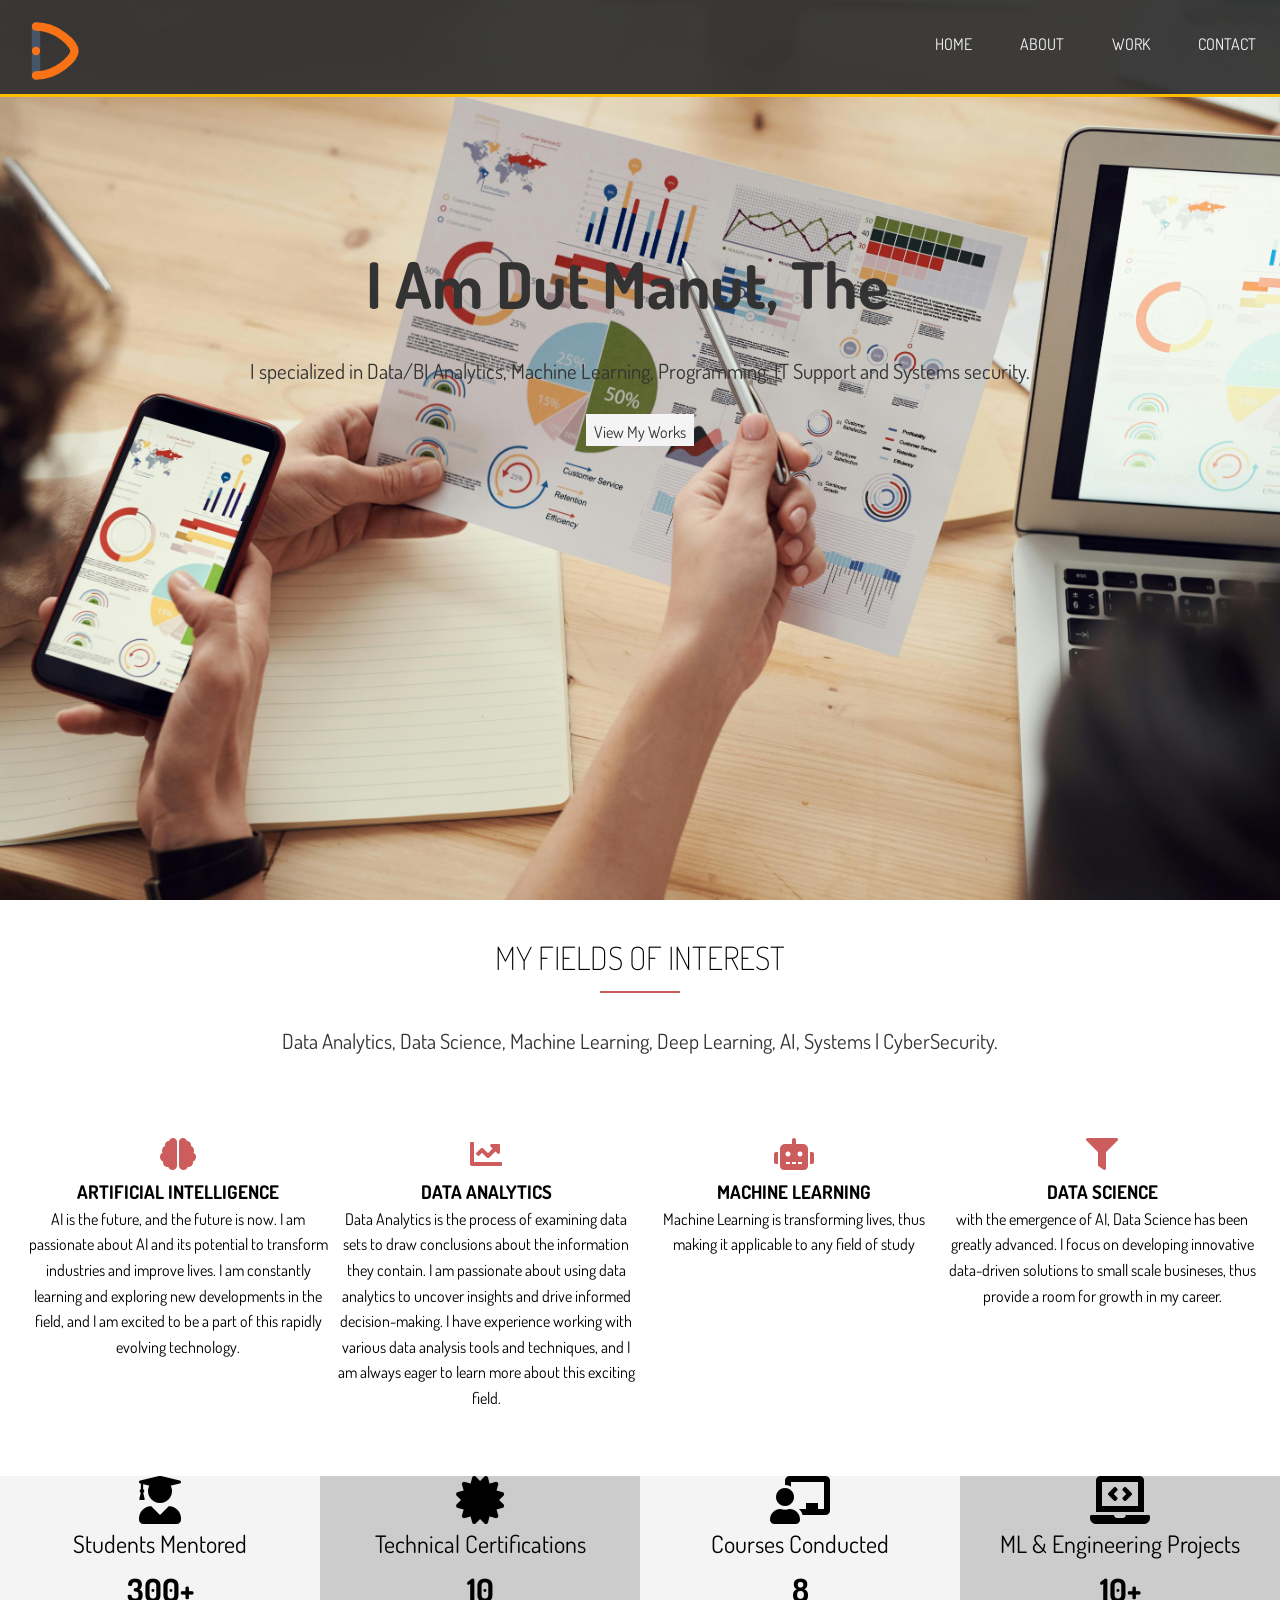
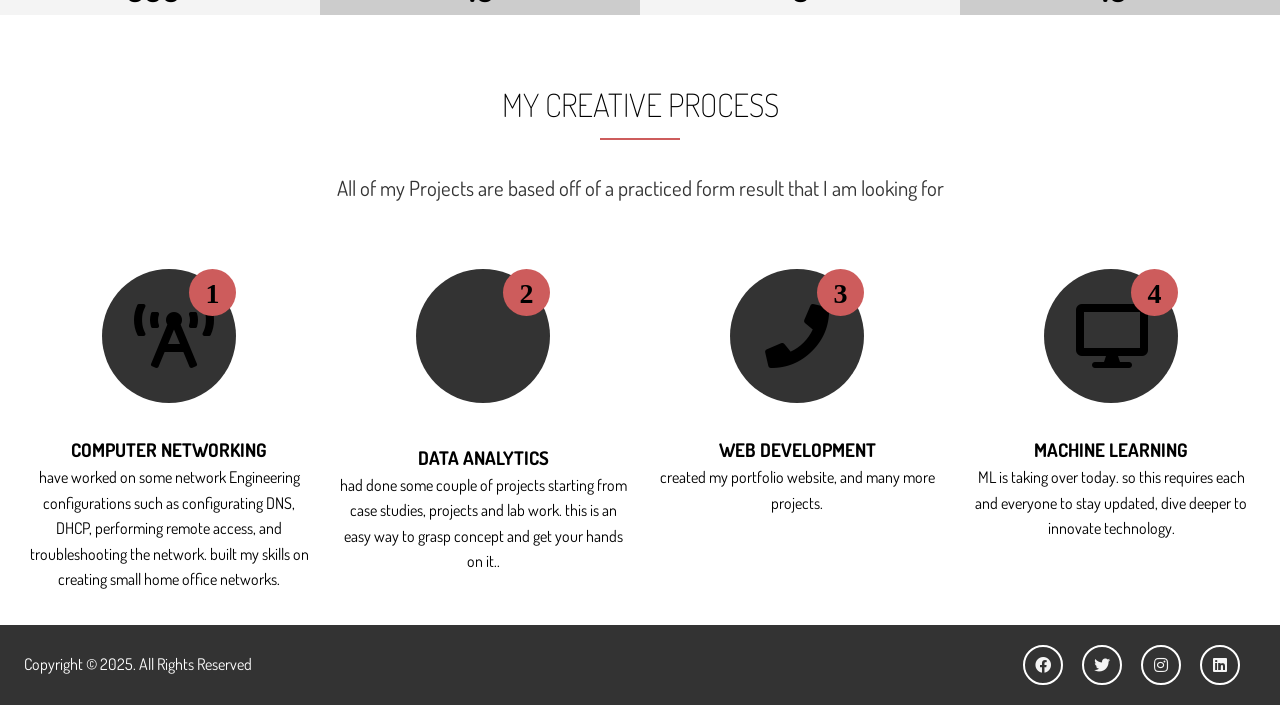
==== index.html @ 43809040 "Migrated to portfolio folder and updated site" ====
<!DOCTYPE html>
<html lang="en">
<head>
    <meta charset="UTF-8">
    <meta http-equiv="X-UA-Compatible" content="IE=edge">
    <meta name="viewport" content="width=device-width, initial-scale=1.0">
    <title>Dut Manut | Computer Engineer</title>
    <link rel="stylesheet" href="https://pro.fontawesome.com/releases/v5.10.0/css/all.css" 
    integrity="sha384-AYmEC3Yw5cVb3ZcuHtOA93w35dYTsvhLPVnYs9eStHfGJvOvKxVfELGroGkvsg+p" crossorigin="anonymous"/>
    <link rel="stylesheet" href="css/main.css">
    <link rel="icon" href="img/favicon.ico" type="ico"/>
    <link href="https://fonts.googleapis.com/css2?family=Dosis" rel="stylesheet">
</head>
<body>
    <!-- Header-->
    <header id="header-home">
        <div class="container">
            <nav id="main-nav">
                <img src="img/d_logo.svg" alt="My Portfolio" id="logo">
                <ul>
                    <li><a href="index.html" ="current">Home</a></li>
                    <li><a href="about.html">About</a></li>
                    <li><a href="work.html" >Work</a></li>
                    <li><a href="contact.html" >Contact</a></li>
                </ul>
            </nav>
            <div class="header-content">
                <h1>I Am Dut Manut, The <span class="txt-type"><span class="cursor">&nbsp;</span></span></h1>
                <p class="lead">I specialized in Data/BI Analytics, Machine Learning, Programming, IT Support and Systems security.</p>
                <a href="work.html" class="btn-light">View My Works</a>
            </div>
        </div>
    </header>

    <!--Section A-->
    <section id="home-a" class="text-center py-2">
        <h2 class="section-title">My Fields Of Interest</h2>
            <div class="bottom-line"></div>
            <p class="lead">
                Data Analytics, Data Science, Machine Learning, Deep Learning, AI,  Systems | CyberSecurity.
            </p>
        <div class="container">
            <div class="specials">
                <i class="fas fa-solid fa-brain fa-2x"></i>
                <h3>Artificial Intelligence</h3>
                <p> AI is the future, and the future is now. I am passionate about AI 
                    and its potential to transform industries and improve lives. I am constantly learning 
                    and exploring new developments in the field, and I am excited to be a part of this rapidly evolving technology.</p>
            </div>
            <div class="specials">
                <i class="fas fa-chart-line fa-2x"></i>
                <h3>Data Analytics</h3>
                
                <p>Data Analytics is the process of examining data sets to draw conclusions about the information they contain. 
                    I am passionate about using data analytics to uncover insights and drive informed decision-making. I have experience working with various 
                    data analysis tools and techniques, and I am always eager to learn more about this exciting field.</p>    
                </p></p>
            </div>
            <div class="specials">
                <i class="fas fa-robot fa-2x"></i>
                <h3>Machine Learning</h3>
                <p>Machine Learning is transforming lives, thus making it applicable to any field of study</p>
            </div>
            <div class="specials">
                <i class="fas fa-filter fa-2x"></i>
                <h3>Data Science</h3>
                <p>with the emergence of AI, Data Science has been greatly advanced. I focus on 
                developing innovative data-driven solutions to small scale busineses, thus provide a room for 
                growth in my career.
                </p>
            </div>
        
        </div>
    </section>
    <section id="home-b" class="text-center py-2">
    <div class="stats">
        <div>
            <ul>
                <li><i class="fas fa-user-graduate fa-3x"></i></li>
                <li class="stats-title">Students Mentored</li>
                <li class="stats-number">300+</li> 
            </ul>
        </div>
        <div>
            <ul>
                <li><i class="fas fa-certificate fa-3x"></i></li>
                <li class="stats-title">Technical Certifications</li>
                <li class="stats-number">10</li> 
            </ul>
        </div>
        <div>
            <ul>
                <li><i class="fas fa-chalkboard-teacher fa-3x"></i></li>
                <li class="stats-title">Courses Conducted</li>
                <li class="stats-number">8</li> 
            </ul>
        </div>
        <div>
            <ul>
                <li><i class="fas fa-laptop-code fa-3x"></i></li>
                <li class="stats-title">ML & Engineering Projects</li>
                <li class="stats-number">10+</li> 
            </ul>
        </div>
    </div>
    </section>
    <!--Section C -->
    <section id="home-c" class="text-center py-2">
        <div class="container">
            <h2 class="section-title">
                My Creative Process
            </h2>
            <div class="bottom-line"></div>
            <p class="lead">
                All of my Projects are based off of a
                practiced form result that I am looking for 
            </p>
            <div class="process">
                <div>
                    <i class="fas fa-broadcast-tower fa-4x process-icon my-2">
                        <div class="process-step">1</div>
                    </i>
                    <h3>Computer Networking</h3>
                    <p>have worked on some network Engineering configurations such as configurating DNS, DHCP, performing 
                    remote access, and troubleshooting the network. built my skills on creating small home office networks.</p>
                </div>
                <div>
                    <i class="fas fa-shield-check fa-4x process-icon my-2">
                        <div class="process-step">2</div>
                    </i>
                    <h3>Data Analytics</h3>
                    <p>had done some couple of projects starting from case studies, projects and lab work. 
                    this is an easy way to grasp concept and get your hands on it..</p>
                </div>
                <div>
                    <i class="fas fa-phone fa-4x process-icon my-2">
                        <div class="process-step">3</div>
                    </i>
                    <h3>Web Development</h3>
                    <p>created my portfolio website, and many more projects.</p>
                </div>
                <div>
                    <i class="fas fa-desktop fa-4x process-icon my-2">
                        <div class="process-step">4</div>
                    </i>
                    <h3>Machine Learning</h3>
                    <p>ML is taking over today. so this requires each and everyone 
                    to stay updated, dive deeper to innovate technology.
                    </p>
                </div>
            </div>
        </div>
    </section>

    <!--Footer-->
    <footer id="main-footer">
        <div class="footer-content container">
            <p>Copyright &copy; 2025. All Rights Reserved</p>
            <div class="social">
                <a href="https://www.facebook.com/dutmalol31/" target="_blank" aria-label="Facebook">
                    <i class="fab fa-facebook"></i>
                </a>
                <a href="https://www.twitter.com" target="_blank" aria-label="Twitter">
                    <i class="fab fa-twitter"></i>
                </a>
                <a href="https://www.instagram.com/dutmalol/" target="_blank" aria-label="Instagram">
                    <i class="fab fa-instagram"></i>
                </a>
                <a href="https://www.linkedin.com/in/dutmanutayieidut" target="_blank" aria-label="LinkedIn">
                    <i class="fab fa-linkedin"></i>
                </a> 
                
            </div>
        </div>
    </footer>
<script src="main.js"></script>
</body>
</html>
---- css/main.css ----
/* variables */
:root {
    --website-width: 1280px;
    --main-color: #CD5C5C;
    --light-color: #f4f4f4;
    --medium-color: #ccc;
    --dark-color: #333;
    --bg-image: url('../img/da.jpg');
    --light-text-color: #fff; 
    --dark-text-color: #000; 
  }
  
  

/* General styles */
* {
    padding: 0;
    margin: 0;
}

body {
    font-family: 'Dosis', sans-serif;
    line-height: 1.6;
    background: #fff;
}

a {
    text-decoration: none;
    color: var(--dark-color); 
}

ul {
    list-style: none;
}

h2, h3, h4 {
    text-transform: uppercase;
}

img {
    width: 100%;
}

/* Logo */
#logo {
    width: 100px;
    height: 70px;
    color: #fff;
    text-transform: uppercase;
}

/* Main navigation */
#main-nav {
    position: fixed;
    top: 0;
    right: 0;
    display: flex;
    justify-content: space-between;
    width: 100%;
    z-index: 1000; 
    background: rgba(51, 51, 51, 0.95);
    border-bottom: 3px solid #ffbc00;
    padding: 0.5rem 0;
    transition: all 0.3s ease-in-out;
    padding-top: 1rem;
}

#main-nav ul {
    display: flex;
}

#main-nav li {
    padding: 1rem 1.5rem;
}

#main-nav a {
    text-decoration: none;
    color: #f4f4f4; 
    text-transform: uppercase;
    border-bottom: 3px transparent solid;
    padding-bottom: 0.5rem;
    transition: border-color 0.5s;
}

#main-nav a:hover {
    border-color: var(--medium-color); 
}

#main-nav a.current {
    border-color: var(--main-color);
}

/* Header */
#header-home {
    background: var(--bg-image) no-repeat center center/cover; 
    height: 100vh;
    color: #fff;
}

#header-home .header-content {
    text-align: center;
    padding-top: 20%;
}

#header-home .header-content h1 {
    font-size: 4rem;
    line-height: 1.2;
    color: var(--dark-color); 
}

#header-inner {
    background: var(--bg-image) no-repeat 20% 30%/cover; 
    height: 5.5rem;
    border-bottom: 3px solid var(--main-color); 
}

/* Home section */
#home-a .container {
    display: grid;
    grid-template-columns: repeat(4, 1fr);
}

#home-a .container .specials {
    grid-gap: 1rem;
    margin-top: 3rem;
}

#home-a .container .specials .fas {
    color: var(--main-color); 
    padding-bottom: 0.4rem;
}

#home-b .stats {
    display: grid;
    grid-template-columns: repeat(4, 1fr);
}

#home-b .stats li.stats-title {
    font-size: 1.5rem;
}

#home-b .stats li.stats-number {
    font-size: 2rem;
    font-weight: bold;
}

#home-b .stats div:nth-child(odd) {
    background: var(--light-color); 
}

#home-b .stats div:nth-child(even) {
    background: var(--medium-color); 
}

#home-c .process {
    display: grid;
    grid-template-columns: repeat(4, 1fr);
    grid-gap: 1.5rem;
    text-align: center;
}

#home-c .process .process-step {
    position: absolute;
    top: 0;
    right: 0;
    font-size: 28px;
    background: var(--main-color); 
    color: set-text-color(--main-color); 
    border-radius: 50%;
    height: 15px;
    width: 15px;
    line-height: 15px;
    padding: 1rem;
    transition: 1s;
}

#home-c .process .process-icon {
    border-radius: 70%;
    background: var(--dark-color); 
    color: set-text-color(--dark-color); 
    padding: 2rem;
    width: 70px;
    height: 70px;
    line-height: 70px;
    text-align: center;
    position: relative;
    transition: all 1s;
}

#home-c .process .process-icon:hover {
    background: var(--main-color); 
    width: 90px;
    height: 90px;
    line-height: 90px;
}

#home-c .process .process-icon:hover .process-step {
    background: var(--dark-color); 
    color: set-text-color(--dark-color); 
}

/* Footer */
#main-footer {
    background: var(--dark-color); 
    color: #fff;
    height: 5rem;
}
/* .container */
.container {
    max-width: var(--website-width); 
    padding: 0 1.5rem;
    margin: auto;
    overflow: hidden;
}

/* %btn-shared */
.btn-shared {
    display: inline-block;
    padding: 0.8rem 2rem; 
    transition: all 0.5s; 
    border: none;
    cursor: pointer;
}

/* .btn */
.btn-main {
    color: #333;
    background: var(--main-color); 
}

.btn-light {
    color: #333;
    background: var(--light-color); 
    padding: 0.5rem 0.5rem;
}

.btn-dark {
    color: #f4f4f4;
    background: var(--dark-color); 
}

/* Hover effect for buttons */
button[class^='btn-']:hover,
a[class^='btn-']:hover,
input[class^='btn-']:hover {
    background-color: var(--main-color);
    padding: 0.5rem 0.5rem;
}

/* .bg */
.bg-main {
    background: var(--main-color); 
    color: set-text-color(var(--main-color)); 
}

.bg-dark {
    background: var(--dark-color); 
    color: set-text-color(var(--dark-color));
}

.bg-light {
    background: var(--light-color); 
    color: set-text-color(var(--light-color)); 
}

.bg-medium {
    background: var(--medium-color); 
    color: set-text-color(var(--medium-color)); 
}

/* .lead */
.lead {
    font-size: 1.3rem;
    margin: 2rem 0;
    color: var(--dark-color); 
}

/* .text-center */
.text-center {
    text-align: center;
}

/* .py */
.py-1 {
    padding: 1rem 0;
}

.py-2 {
    padding: 2rem 0;
}

.py-3 {
    padding: 3rem 0;
}

.py-4 {
    padding: 4rem 0;
}

/* .my */
.my-1 {
    margin: 1rem 0;
}

.my-2 {
    margin: 2rem 0;
}

.my-3 {
    margin: 3rem 0;
}

.my-4 {
    margin: 4rem 0;
}

/* .section-title */
.section-title {
    font-size: 2rem;
    display: block;
    padding-bottom: 0.5rem;
    text-align: center;
    font-weight: 100;
    text-transform: uppercase;
}

/* .bottom-line */
.bottom-line {
    height: 2px;
    width: 5rem;
    background: var(--main-color); 
    display: block;
    margin: 0 auto 1rem auto;
}

/* .txt-type, .cursor */
.txt-type,
.cursor {
    color: var(--main-color); 
}

#main-footer .footer-content {
    display: flex;
    justify-content: space-between;
    height: 5rem;
    align-items: center;
}

#main-footer .social .fab {
    color: var(--light-color);
    margin-right: 1rem;
    border: 2px #fff solid;
    border-radius: 50%;
    height: 20px;
    width: 20px;
    line-height: 20px;
    text-align: center;
    padding: 0.5rem;
}

#main-footer .social .fab:hover {
    background: var(--main-color); 
}

/* About */
#about-a .about-info {
    display: grid;
    grid-gap: 1.2rem;
    grid-template-areas: 
        'bioimage bio bio'
        'aw1 aw2 aw3';
}

#about-a .about-info .bio-image {
    grid-area: bioimage;
    border-radius: 50%;
}

#about-a .about-info .bio {
    grid-area: bio;
    border-left: 3px solid var(--main-color); 
    padding: 0.8rem;
}

/* Assign each award to its own grid area to prevent stacking */
#about-a .about-info .award-1 {
    grid-area: aw1;
}

#about-a .about-info .award-2 {
    grid-area: aw2;
}

#about-a .about-info .award-3 {
    grid-area: aw3;
}

/* Style the icons using your main yellow accent color */
#about-a .about-info .award-1 .fas,
#about-a .about-info .award-2 .fas,
#about-a .about-info .award-3 .fas {
    color: #ffbc00; /* Your signature yellow accent */
    margin: 1rem;
    display: block; /* Ensures the icon sits above the text */
}

/* Add a hover effect to make the cards feel interactive */
#about-a .about-info [class^="award-"] {
    transition: transform 0.3s ease;
    text-align: center;
    padding: 1rem;
}

#about-a .about-info [class^="award-"]:hover {
    transform: translateY(-5px);
}

#about-b .container {
    width: 80%;
    color: #fff;
}

#about-b .container .progress {
    overflow: hidden;
    height: 20px;
    background: var(--medium-color); /* Assuming $medium-color is defined elsewhere */
    border-radius: 5px;
    margin-bottom: 0.8rem;
}

#about-b .container .progress div {
    height: 100%;
    color: #fff;
    text-align: center;
    background: var(--main-color); /* Assuming $main-color is defined elsewhere */
}

#about-c .about-logos {
    display: grid;
    grid-template-columns: repeat(4, 1fr);
    grid-gap: 2rem;
}

#about-c .about-logos img {
    width: 40%;
}

/* Certifications Grid */
.certs-grid {
  display: grid;
  /* Corrected from repeat(3, 1 row) to standard grid syntax */
  grid-template-columns: repeat(3, 1fr);
  gap: 20px;
  margin-top: 2rem;
  text-align: center;
}

.cert-card {
  background: #f4f4f4;
  padding: 1.5rem;
  border-radius: 8px;
  border-bottom: 3px solid #ffbc00; /* Your accent color */
  transition: transform 0.3s ease;
}

.cert-card:hover {
  transform: translateY(-5px);
}

.cert-card i {
  color: #CD5C5C;
  margin-bottom: 10px;
}

.flex-row {
  display: flex;
  justify-content: space-between;
  gap: 2rem;
  margin-top: 2rem;
}

.flex-row .flex-item {
  flex: 1;
}

.journey-box, .pub-box {
  display: flex;
  flex-direction: column;
  gap: 1.5rem;
}

.timeline-item, .pub-card {
  background: #fff;
  padding: 1.5rem;
  border-radius: 8px;
  box-shadow: 0 4px 6px rgba(0, 0, 0, 0.1);
  border-left: 5px solid #ffbc00;
}

.timeline-item i, .pub-card i {
  color: #CD5C5C;
  margin-right: 10px;
}

.timeline-item h4, .timeline-item h3, 
.pub-card h4, .pub-card h3 {
  margin-bottom: 0.5rem;
}

.timeline-item .date, .pub-card .date {
  font-weight: bold;
  font-size: 0.8rem;
  color: #666;
}

#github-activity .container {
  padding: 3rem;
}

#github-activity .container p {
  text-align: center;
  justify-content: center;
}

#github-activity .container .github-flex {
  display: flex;
  text-align: center;
  flex-direction: row;
  align-items: center;
  gap: 2rem;
  margin-top: 2rem;
}

#github-activity .container .github-flex .github-link {
  text-decoration: none;
  color: #333;
  transition: transform 0.3s ease;
  display: flex;
  width: 100%;
  max-width: 800px;
  justify-content: center;
}

#github-activity .container .github-flex .github-link:hover {
  transform: translateY(-5px);
}

#github-activity .container .github-flex .github-link:hover .github-text {
  color: #ffbc00;
}

#github-activity .container .github-card-wrapper {
  display: flex;
  flex-direction: row;
  align-items: center;
  justify-content: center;
  gap: 2rem;
  width: 100%;
}

#github-activity .container .github-card-wrapper .github-text {
  flex: 1;
  font-weight: bold;
  font-size: 1.1rem;
  text-transform: uppercase;
  letter-spacing: 1px;
  transition: color 0.3s ease;
  white-space: nowrap;
}

/* Media Queries */
@media (max-width: 768px) {
  #github .github-card-wrapper {
    flex-direction: column;
    text-align: center;
    gap: 0.5rem;
  }

  #github .github-card-wrapper img {
    max-width: 100%;
  }
}
/* Contact form */
#contact-z .text-fields {
    display: grid;
    grid-template-areas:
        'name email'
        'subject phone'
        'message message';
    grid-gap: 1.2rem;
    margin-bottom: 1.2rem;
}

#contact-z .text-fields .name-input {
    grid-area: name;
}

#contact-z .text-fields .subject-input {
    grid-area: subject;
}

#contact-z .text-fields .email-input {
    grid-area: email;
}

#contact-z .text-fields .phone-input {
    grid-area: phone;
}

#contact-z .text-fields .message-input {
    grid-area: message;
    height: 100px;
}

#contact-z .text-fields .text-input {
    padding: 0.5rem 1rem;
}

#contact-z button[type='submit'] {
    width: 50%;
    padding: 0.5rem 0.5rem;
}

#contact-y .contact-info {
    display: grid;
    grid-template-columns: repeat(3, 1fr);
    text-align: center;
    color: var(--medium-color);
}

.items {
    display: grid;
    grid-template-columns: repeat(3, 1fr);
    box-shadow: 0 5px 10px 0 rgba(0, 0, 0, 0.3);
}
.item {
    position: relative;
    overflow: hidden;
    background: var(--main-color); /* Assuming --main-color is defined elsewhere */
}

.item::after {
    content: '';
    display: block;
    background: inherit;
    opacity: 0.9;
    top: 0;
    left: 0;
    width: 100%;
    height: 100%;
    transform: scale(2) translateX(-90%) translateY(-90%) rotate(-28deg);
    transition: transform 3s cubic-bezier(0.2, 1, 0.3, 1);
}

.item:hover::after {
    transform: scale(2) translateX(0) translateY(0) rotate(-28deg);
}

.item:hover .item-image {
    transform: scale(1.2);
}

.item:hover .item-text {
    opacity: 1;
    transform: translateY(0);
}

.item-image {
    height: auto;
    transform: translateZ(0);
    display: block;
    transition: transform 750ms cubic-bezier(0.2, 1, 0.3, 1);
}

.item-image:before {
    content: '';
    display: block;
    padding-top: 75%;
    overflow: hidden;
}

.item-image img {
    position: absolute;
    top: 0;
    left: 0;
    width: 100%;
    height: auto;
    line-height: 0;
}

.item-text {
    position: absolute;
    top: 0;
    left: 0;
    bottom: 0;
    right: 0;
    opacity: 0;
    text-align: center;
    z-index: 1;
    transform: translateY(-20%);
    transition: opacity 500ms cubic-bezier(0.2, 1, 0.3, 1),
    transform 500ms cubic-bezier(0.2, 1, 0.3, 1);
    transition-delay: 300ms;
}

.item-text-wrap {
    position: absolute;
    width: 100%;
    top: 50%;
    transform: translateY(-50%);
}

.item-text-title {
    font-size: 2rem;
    margin: 5px 0 0 0;
    padding: 0 1rem;
}

.item-text-category {
    text-transform: uppercase;
    font-size: 1.2rem;
    opacity: 0.7;
    margin: 0;
}

/* tablets & smaller */
@media (max-width: 800px) {
    #header-home {
        height: 30rem;
    }

    #header-home .header-content {
        padding-top: 5rem;
    }
}

@media (max-width: 500px) {
    #main-nav {
        flex-direction: column;
        align-items: center;
    }

    #main-nav li {
        padding: 1rem;
    }

    #header-home {
        height: 10rem;
        border-bottom: 3px solid var(--main-color); /* Assuming --main-color is defined elsewhere */
        background-position: 20% 30%;
    }

    #header-home .header-content {
        display: none;
    }

    #header-inner {
        height: 10rem;
    }

    /* stack grid columns */
    #home-a .container,
    #home-b .stats,
    #home-c .process,
    #about-d .testimonials,
    #contact-y .contact-info,
    .items {
        grid-template-columns: 1fr;
    }

    #home-a .container div {
        border-bottom: 2px var(--light-color) solid; /* Assuming --light-color is defined elsewhere */
        padding: 1rem;
    }

    #home-a .container div:last-child {
        border: none;
        padding: 0;
    }

    #home-b .stats {
        padding: 2rem 0 1rem 0;
    }

    /* about */
    #about-a .about-info {
        grid-template-areas:
            'bioimage'
            'bio'
            'aw1'
            'aw2'
            'aw3';
    }

    #about-c {
        display: none;
    }

    /* contact */
    #contact-z .text-fields {
        grid-template-areas:
            'name'
            'email'
            'subject'
            'phone'
            'message';
    }

    #contact-y div {
        margin-bottom: 1rem;
        padding-bottom: 1rem;
        border-bottom: 1px #555 solid;
    }

    #contact-y div:last-child {
        border: none;
        margin-bottom: 0;
        padding-bottom: 0;
    }

    #contact-w h1 {
        font-size: 1rem;
    }

    /* footer */
    #main-footer {
        height: 7rem;
    }

    #main-footer .footer-content {
        flex-direction: column;
        padding: 1rem;
        height: 5rem;
    }
}

/* landscape */
@media (max-height: 580px) {
    #header-home .header-content {
        padding-top: 3rem;
    }
}

@media (max-height: 330px) {
    #header-home .header-content h1 {
        font-size: 2rem;
    }
}
/* .container */
.container {
    max-width: var(--website-width); /* Assuming --website-width is defined elsewhere */
    padding: 0 1.5rem;
    margin: auto;
    overflow: hidden;
}

/* %btn-shared */
.btn-shared {
    display: inline-block;
    padding: 0.8rem 2rem; /* Corrected missing 'rem' unit */
    transition: all 0.5s; /* Corrected 'o0.5s' to '0.5s' */
    border: none;
    cursor: pointer;
}

/* .btn */
.btn-main {
    color: #333;
    background: var(--main-color); /* Assuming --main-color is defined elsewhere */
}

.btn-light {
    color: #333;
    background: var(--light-color); /* Assuming --light-color is defined elsewhere */
    padding: 0.5rem 0.5rem;
}

.btn-dark {
    color: #f4f4f4;
    background: var(--dark-color); /* Assuming --dark-color is defined elsewhere */
}

/* Hover effect for buttons */
button[class^='btn-']:hover,
a[class^='btn-']:hover,
input[class^='btn-']:hover {
    background-color: var(--main-color); /* Assuming --main-color is defined elsewhere */
    padding: 0.5rem 0.5rem;
}

/* .bg */
.bg-main {
    background: var(--main-color); /* Assuming --main-color is defined elsewhere */
    color: set-text-color(var(--main-color)); /* Assuming set-text-color function is defined elsewhere */
}

.bg-dark {
    background: var(--dark-color); /* Assuming --dark-color is defined elsewhere */
    color: set-text-color(var(--dark-color)); /* Assuming set-text-color function is defined elsewhere */
}

.bg-light {
    background: var(--light-color); /* Assuming --light-color is defined elsewhere */
    color: set-text-color(var(--light-color)); /* Assuming set-text-color function is defined elsewhere */
}

.bg-medium {
    background: var(--medium-color); /* Assuming --medium-color is defined elsewhere */
    color: set-text-color(var(--medium-color)); /* Assuming set-text-color function is defined elsewhere */
}

/* .lead */
.lead {
    font-size: 1.3rem;
    margin: 2rem 0;
    color: var(--dark-color); /* Assuming --dark-color is defined elsewhere */
}

/* .text-center */
.text-center {
    text-align: center;
}

/* .py */
.py-1 {
    padding: 1rem 0;
}

.py-2 {
    padding: 2rem 0;
}

.py-3 {
    padding: 3rem 0;
}

.py-4 {
    padding: 4rem 0;
}

/* .my */
.my-1 {
    margin: 1rem 0;
}

.my-2 {
    margin: 2rem 0;
}

.my-3 {
    margin: 3rem 0;
}

.my-4 {
    margin: 4rem 0;
}

/* .section-title */
.section-title {
    font-size: 2rem;
    display: block;
    padding-bottom: 0.5rem;
    text-align: center;
    font-weight: 100;
    text-transform: uppercase;
}

/* .bottom-line */
.bottom-line {
    height: 2px;
    width: 5rem;
    background: var(--main-color); /* Assuming --main-color is defined elsewhere */
    display: block;
    margin: 0 auto 1rem auto;
}

/* .txt-type, .cursor */
.txt-type,
.cursor {
    color: var(--main-color); /* Assuming --main-color is defined elsewhere */
}
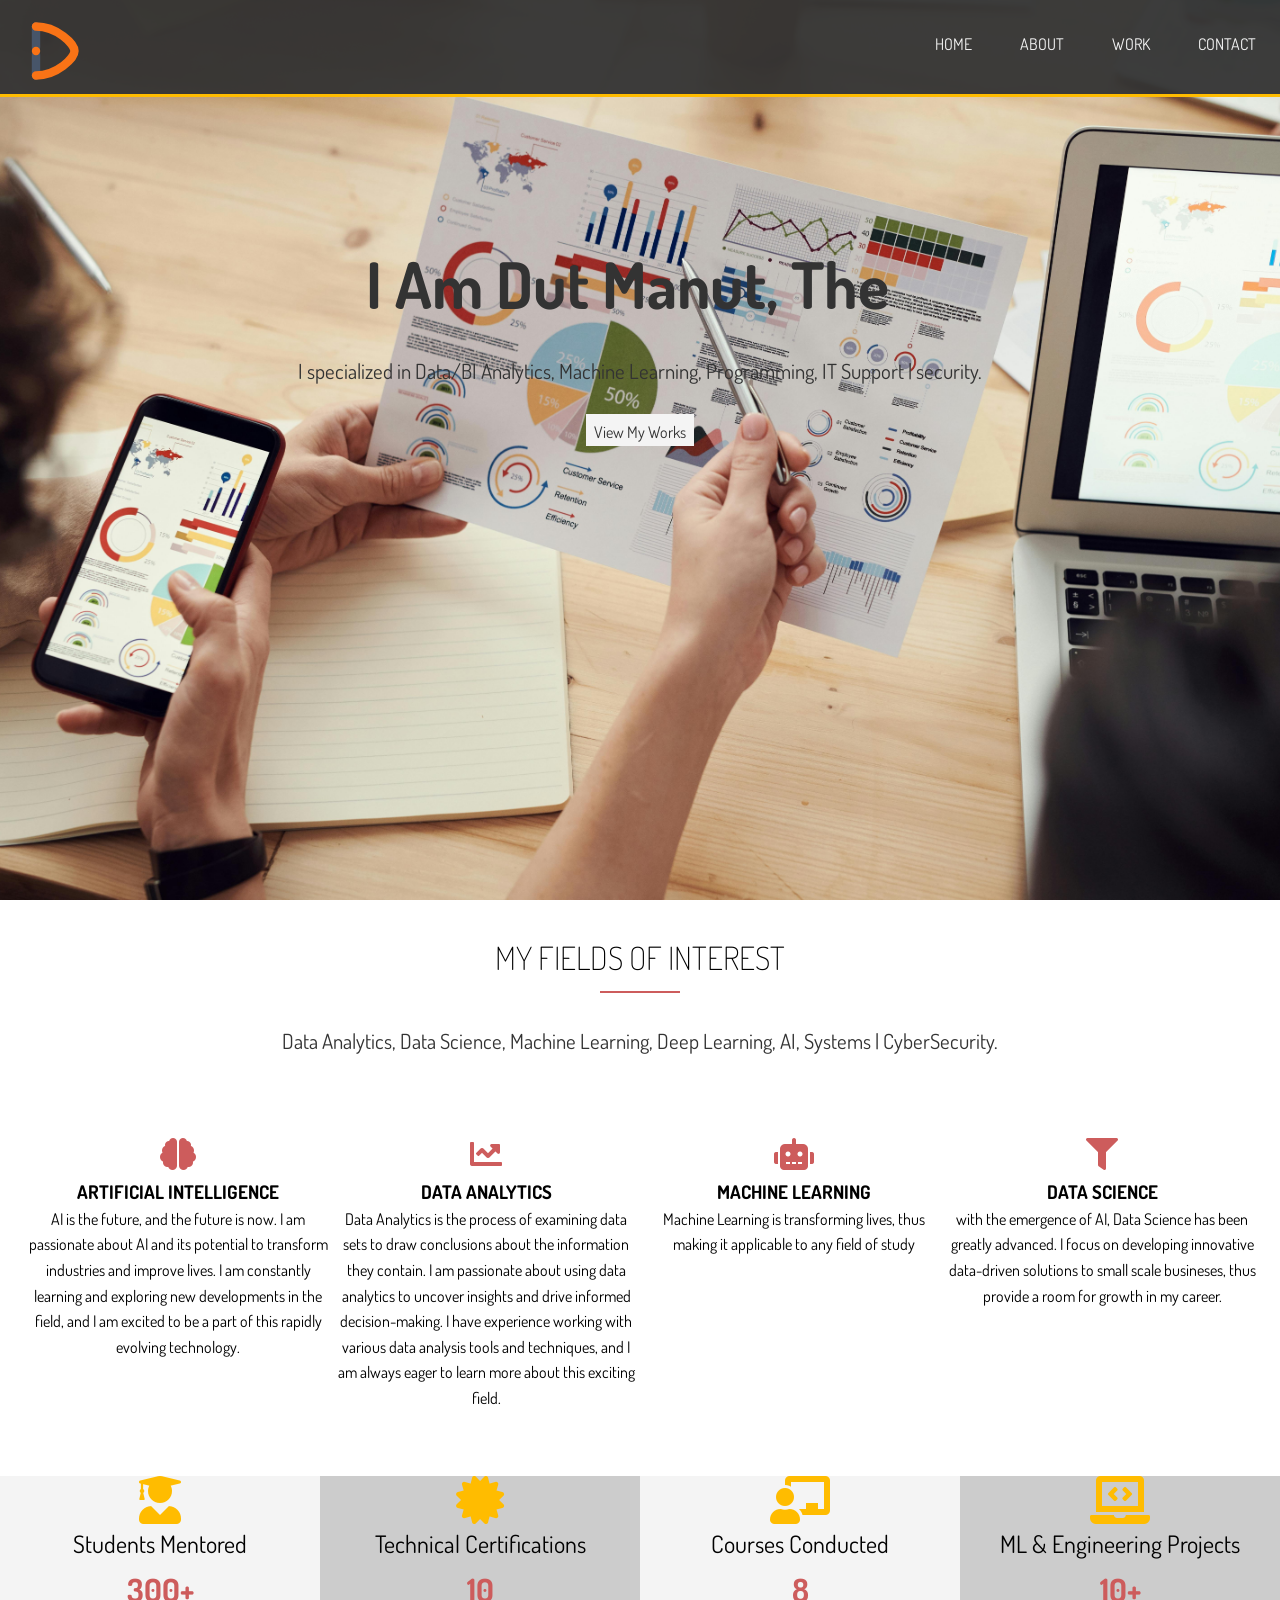
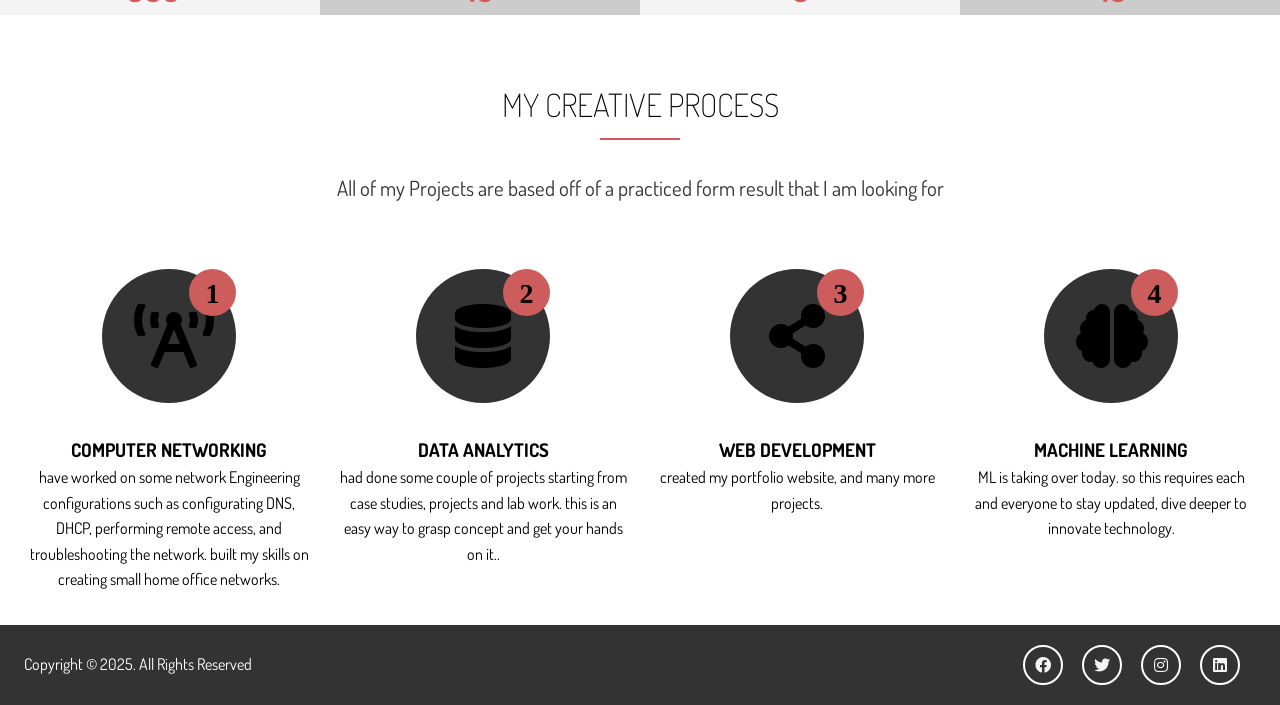
==== commit 9f65801a: "some updates on about section" ====
--- a/index.html
+++ b/index.html
@@ -26,7 +26,7 @@
             </nav>
             <div class="header-content">
                 <h1>I Am Dut Manut, The <span class="txt-type"><span class="cursor">&nbsp;</span></span></h1>
-                <p class="lead">I specialized in Data/BI Analytics, Machine Learning, Programming, IT Support and Systems security.</p>
+                <p class="lead">I specialized in Data/BI Analytics, Machine Learning, Programming, IT Support | security.</p>
                 <a href="work.html" class="btn-light">View My Works</a>
             </div>
         </div>
@@ -125,7 +125,7 @@
                     remote access, and troubleshooting the network. built my skills on creating small home office networks.</p>
                 </div>
                 <div>
-                    <i class="fas fa-shield-check fa-4x process-icon my-2">
+                    <i class="fas fa-database fa-4x process-icon my-2">
                         <div class="process-step">2</div>
                     </i>
                     <h3>Data Analytics</h3>
@@ -133,14 +133,14 @@
                     this is an easy way to grasp concept and get your hands on it..</p>
                 </div>
                 <div>
-                    <i class="fas fa-phone fa-4x process-icon my-2">
+                    <i class="fas fa-share-alt fa-4x process-icon my-2">
                         <div class="process-step">3</div>
                     </i>
                     <h3>Web Development</h3>
                     <p>created my portfolio website, and many more projects.</p>
                 </div>
                 <div>
-                    <i class="fas fa-desktop fa-4x process-icon my-2">
+                    <i class="fas fa-brain fa-4x process-icon my-2">
                         <div class="process-step">4</div>
                     </i>
                     <h3>Machine Learning</h3>
--- a/css/main.css
+++ b/css/main.css
@@ -139,9 +139,14 @@
     font-size: 1.5rem;
 }
 
+#home-b .stats .fas {
+    color:#ffbc00;
+}
+
 #home-b .stats li.stats-number {
     font-size: 2rem;
     font-weight: bold;
+    color:#CD5C5C
 }
 
 #home-b .stats div:nth-child(odd) {
@@ -472,6 +477,18 @@
   margin-bottom: 10px;
 }
 
+@media (max-width: 600px) {
+    .certs-card {
+        grid-template-columns: 1fr;
+        gap: 10px;
+    }
+    
+    .cert-card {
+        padding: 8px;
+        text-align: center;
+    }
+}
+
 .flex-row {
   display: flex;
   justify-content: space-between;
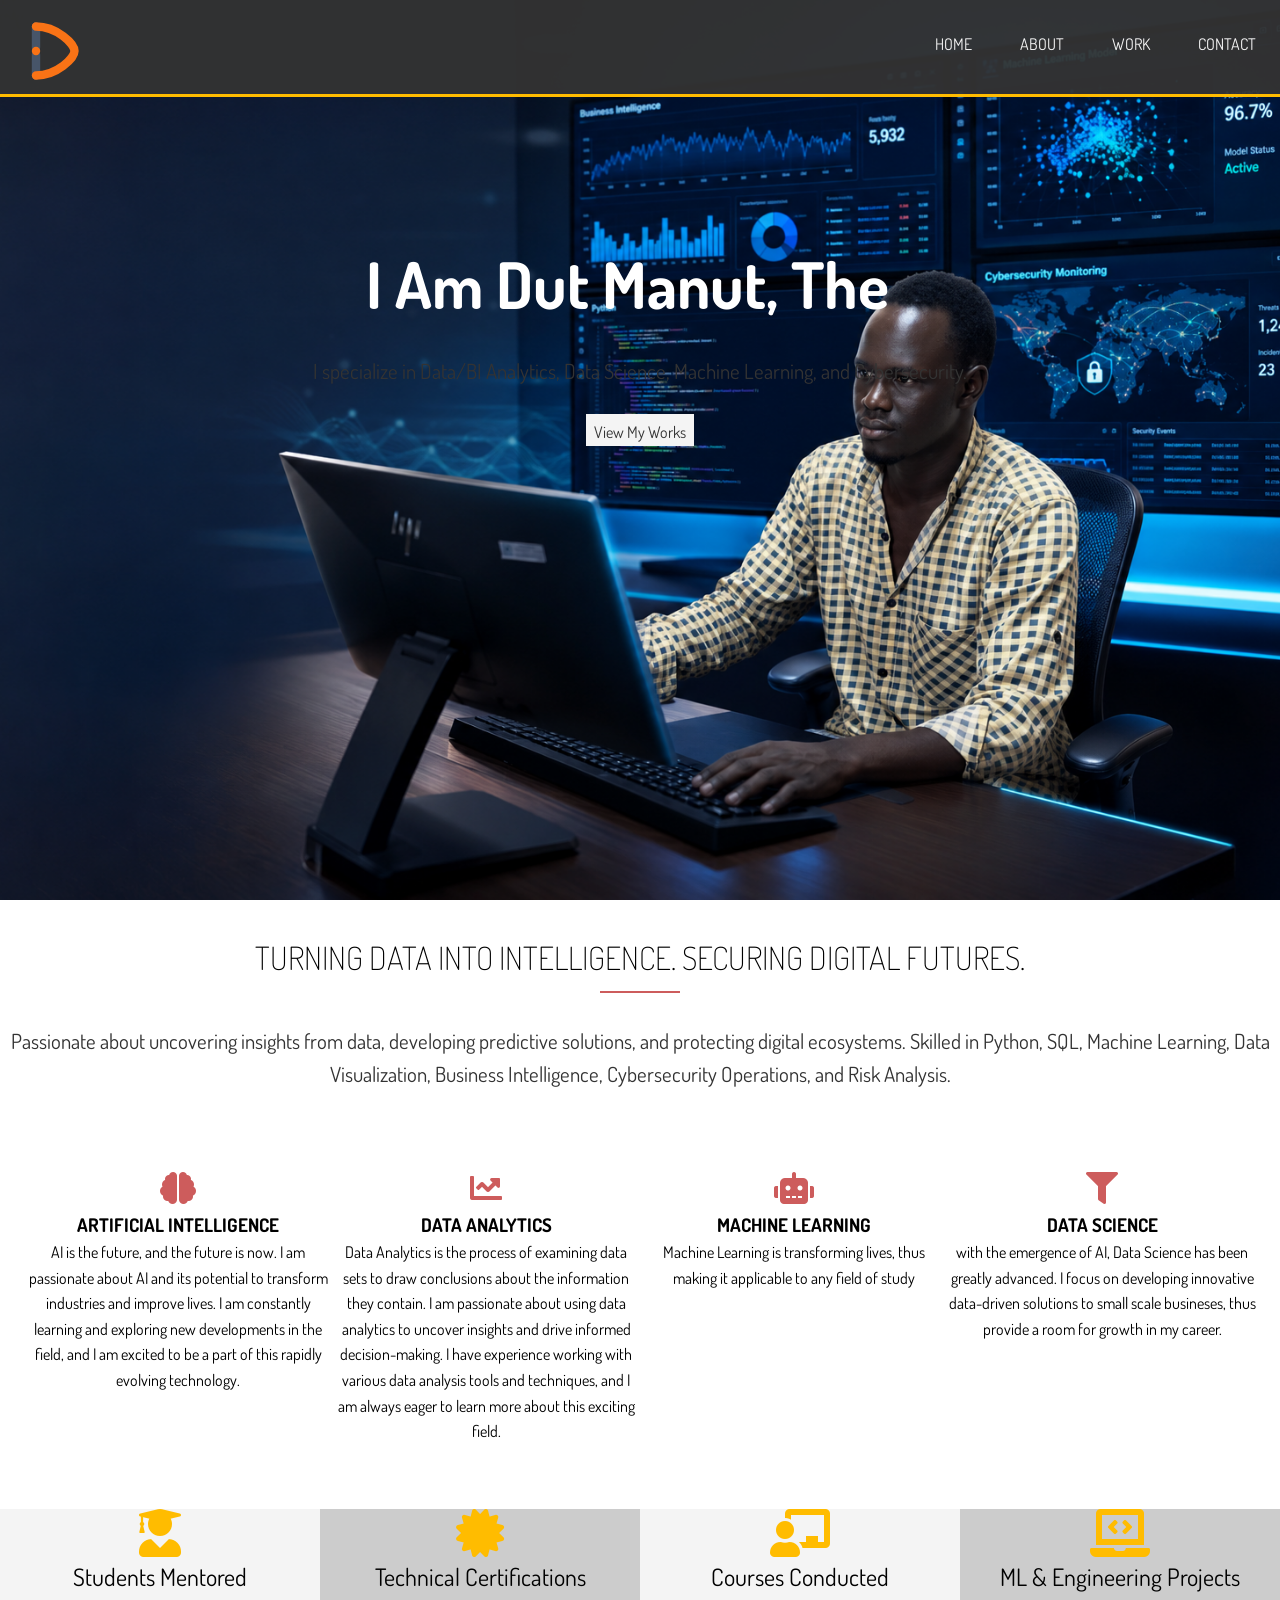
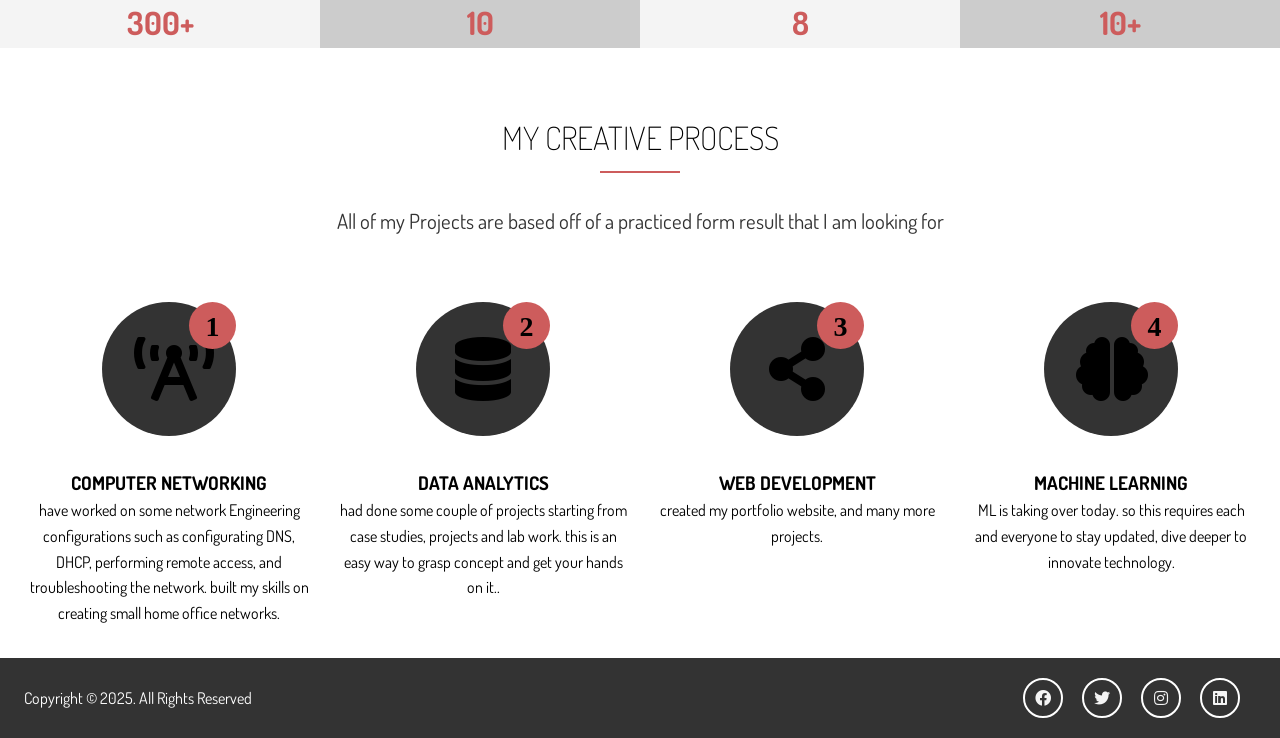
==== commit dc38a237: "some changes on my portfolio" ====
--- a/index.html
+++ b/index.html
@@ -26,7 +26,7 @@
             </nav>
             <div class="header-content">
                 <h1>I Am Dut Manut, The <span class="txt-type"><span class="cursor">&nbsp;</span></span></h1>
-                <p class="lead">I specialized in Data/BI Analytics, Machine Learning, Programming, IT Support | security.</p>
+                <p class="lead">I specialize in Data/BI Analytics, Data Science, Machine Learning, and Cybersecurity.</p>
                 <a href="work.html" class="btn-light">View My Works</a>
             </div>
         </div>
@@ -34,10 +34,12 @@
 
     <!--Section A-->
     <section id="home-a" class="text-center py-2">
-        <h2 class="section-title">My Fields Of Interest</h2>
+        <h2 class="section-title">Turning Data into Intelligence. Securing Digital Futures.</h2>
             <div class="bottom-line"></div>
             <p class="lead">
-                Data Analytics, Data Science, Machine Learning, Deep Learning, AI,  Systems | CyberSecurity.
+                Passionate about uncovering insights from data, developing predictive solutions, 
+                and protecting digital ecosystems. Skilled in Python, SQL, Machine Learning, Data Visualization, 
+                Business Intelligence, Cybersecurity Operations, and Risk Analysis.
             </p>
         <div class="container">
             <div class="specials">
--- a/css/main.css
+++ b/css/main.css
@@ -5,7 +5,7 @@
     --light-color: #f4f4f4;
     --medium-color: #ccc;
     --dark-color: #333;
-    --bg-image: url('../img/da.jpg');
+    --bg-image: url('../img/d_a_w.png');
     --light-text-color: #fff; 
     --dark-text-color: #000; 
   }
@@ -105,7 +105,7 @@
 #header-home .header-content h1 {
     font-size: 4rem;
     line-height: 1.2;
-    color: var(--dark-color); 
+    color: var(--light-text-color); 
 }
 
 #header-inner {
@@ -277,7 +277,7 @@
 .lead {
     font-size: 1.3rem;
     margin: 2rem 0;
-    color: var(--dark-color); 
+    color: var(--light-text-color); 
 }
 
 /* .text-center */
@@ -378,7 +378,7 @@
 
 #about-a .about-info .bio-image {
     grid-area: bioimage;
-    border-radius: 50%;
+    border-radius: 70%;
 }
 
 #about-a .about-info .bio {
